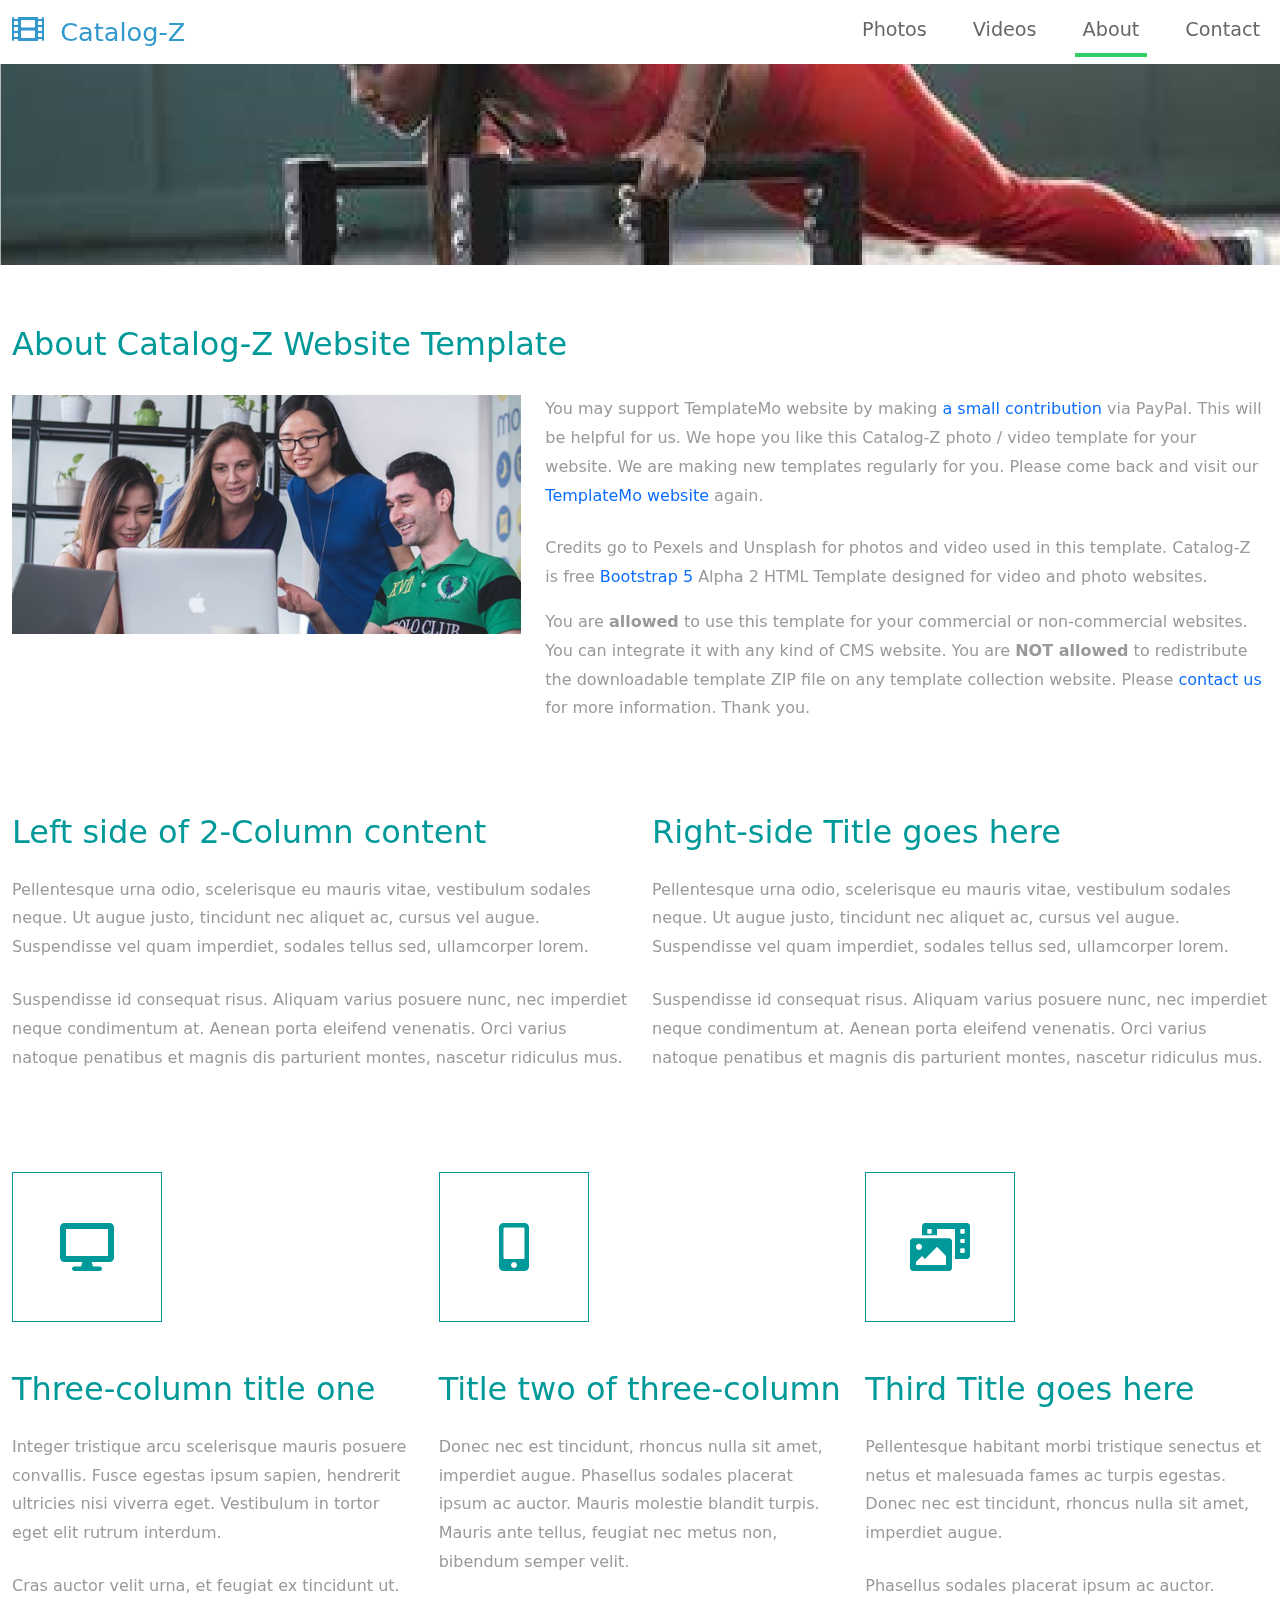
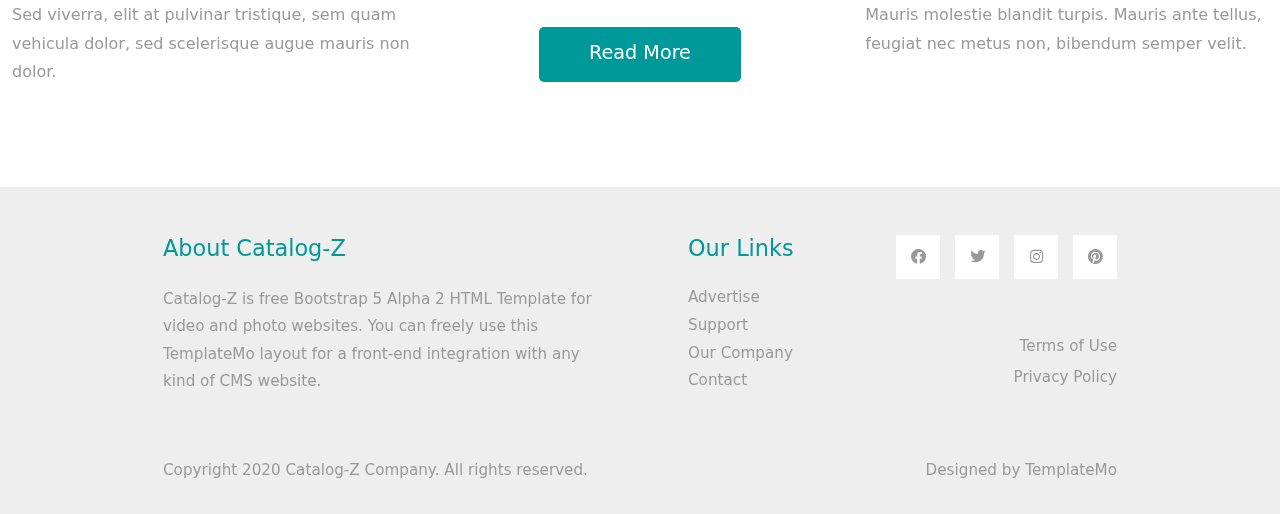
==== about.html @ 4b086f22 "V1 upload" ====
<!DOCTYPE html>
<html lang="en">
<head>
    <meta charset="UTF-8">
    <meta name="viewport" content="width=device-width, initial-scale=1.0">
    <title>Catalog-Z About page</title>
    <link rel="stylesheet" href="css/bootstrap.min.css">
    <link rel="stylesheet" href="fontawesome/css/all.min.css">
    <link rel="stylesheet" href="css/templatemo-style.css">
<!--
    
TemplateMo 556 Catalog-Z

https://templatemo.com/tm-556-catalog-z

-->
</head>
<body>
    <!-- Page Loader -->
    <div id="loader-wrapper">
        <div id="loader"></div>

        <div class="loader-section section-left"></div>
        <div class="loader-section section-right"></div>

    </div>
    <nav class="navbar navbar-expand-lg">
        <div class="container-fluid">
            <a class="navbar-brand" href="index.html">
                <i class="fas fa-film mr-2"></i>
                Catalog-Z
            </a>
            <button class="navbar-toggler" type="button" data-toggle="collapse" data-target="#navbarSupportedContent" aria-controls="navbarSupportedContent" aria-expanded="false" aria-label="Toggle navigation">
                <i class="fas fa-bars"></i>
            </button>
            <div class="collapse navbar-collapse" id="navbarSupportedContent">
            <ul class="navbar-nav ml-auto mb-2 mb-lg-0">
                <li class="nav-item">
                    <a class="nav-link nav-link-1" href="index.html">Photos</a>
                </li>
                <li class="nav-item">
                    <a class="nav-link nav-link-2" href="videos.html">Videos</a>
                </li>
                <li class="nav-item">
                    <a class="nav-link nav-link-3 active" aria-current="page" href="about.html">About</a>
                </li>
                <li class="nav-item">
                    <a class="nav-link nav-link-4" href="contact.html">Contact</a>
                </li>
            </ul>
            </div>
        </div>
    </nav>

    <div class="tm-hero d-flex justify-content-center align-items-center" data-parallax="scroll" data-image-src="img/hero.jpg"></div>

    <div class="container-fluid tm-mt-60">
        <div class="row mb-4">
            <h2 class="col-12 tm-text-primary">
                About Catalog-Z Website Template
            </h2>
        </div>
        <div class="row tm-mb-74 tm-row-1640">            
            <div class="col-lg-5 col-md-6 col-12 mb-3">
                <img src="img/about.jpg" alt="Image" class="img-fluid">
            </div>
            <div class="col-lg-7 col-md-6 col-12">
                <div class="tm-about-img-text">
                    <p class="mb-4">
                  You may support TemplateMo website by making <a href="https://paypal.me/templatemo" target="_parent" rel="sponsored">a small contribution</a> via PayPal. This will be helpful for us. We hope you like this Catalog-Z photo / video template for your website. We are making new templates regularly for you. Please come back and visit our <a rel="sponsored" href="https://templatemo.com" target="_parent">TemplateMo website</a> again. </p>
                    <p>
                        Credits go to Pexels and Unsplash for photos and video used in this template. Catalog-Z is free <a rel="sponsored" href="https://v5.getbootstrap.com/">Bootstrap 5</a> Alpha 2 HTML Template designed for video and photo websites.</p> 
                    <p>You are <b>allowed</b> to use this template for your commercial or non-commercial websites. You can integrate it with any kind of CMS website. You are <b>NOT allowed</b> to redistribute the downloadable template ZIP file on any template collection website. Please <a rel="nofollow" href="https://templatemo.com/contact" target="_parent">contact us</a> for more information. Thank you.</p>
                </div>                
            </div>
        </div>
        <div class="row tm-mb-50">
            <div class="col-md-6 col-12">
                <div class="tm-about-2-col">
                    <h2 class="tm-text-primary mb-4">
                        Left side of 2-Column content
                    </h2>
                    <p class="mb-4">
                        Pellentesque urna odio, scelerisque eu mauris vitae, vestibulum sodales neque. Ut augue justo, tincidunt nec aliquet ac, cursus vel augue. Suspendisse vel quam imperdiet, sodales tellus sed, ullamcorper lorem.
                    </p>
                    <p>
                        Suspendisse id consequat risus. Aliquam varius posuere nunc, nec imperdiet neque condimentum at. Aenean porta eleifend venenatis. Orci varius natoque penatibus et magnis dis parturient montes, nascetur ridiculus mus.
                    </p>
                </div>                
            </div> 
            <div class="col-md-6 col-12">
                <div class="tm-about-2-col">
                    <h2 class="tm-text-primary mb-4">
                        Right-side Title goes here
                    </h2>
                    <p class="mb-4">
                        Pellentesque urna odio, scelerisque eu mauris vitae, vestibulum sodales neque. Ut augue justo, tincidunt nec aliquet ac, cursus vel augue. Suspendisse vel quam imperdiet, sodales tellus sed, ullamcorper lorem.
                    </p>
                    <p>
                        Suspendisse id consequat risus. Aliquam varius posuere nunc, nec imperdiet neque condimentum at. Aenean porta eleifend venenatis. Orci varius natoque penatibus et magnis dis parturient montes, nascetur ridiculus mus.
                    </p>
                </div>                
            </div>     
        </div> <!-- row -->
        <div class="row tm-mb-50">
            <div class="col-md-4 col-12">
                <div class="tm-about-3-col">
                    <div class="tm-about-icon-container mb-5">
                        <i class="fas fa-desktop fa-3x tm-text-primary"></i>
                    </div>                
                    <h2 class="tm-text-primary mb-4">Three-column title one</h2>
                    <p class="mb-4">Integer tristique arcu scelerisque mauris posuere convallis. Fusce egestas ipsum sapien, hendrerit ultricies nisi viverra eget. Vestibulum in tortor eget elit rutrum interdum. </p>
                    <p>Cras auctor velit urna, et feugiat ex tincidunt ut. Sed viverra, elit at pulvinar tristique, sem quam vehicula dolor, sed scelerisque augue mauris non dolor.</p>
                </div>                
            </div>
            <div class="col-md-4 col-12">
                <div class="tm-about-3-col">
                    <div class="tm-about-icon-container mb-5">
                        <i class="fas fa-mobile-alt fa-3x tm-text-primary"></i>
                    </div>                
                    <h2 class="tm-text-primary mb-4">Title two of three-column</h2>
                    <p class="tm-mb-50">Donec nec est tincidunt, rhoncus nulla sit amet, imperdiet augue. Phasellus sodales placerat ipsum ac auctor. Mauris molestie blandit turpis. Mauris ante tellus, feugiat nec metus non, bibendum semper velit.</p>                
                    <div class="text-center">
                        <a href="#" class="btn btn-primary">Read More</a>
                    </div>
                </div>                
            </div>
            <div class="col-md-4 col-12">
                <div class="tm-about-3-col">
                    <div class="tm-about-icon-container mb-5">
                        <i class="fas fa-photo-video fa-3x tm-text-primary"></i>
                    </div>                
                    <h2 class="tm-text-primary mb-4">Third Title goes here</h2>
                    <p class="mb-4">Pellentesque habitant morbi tristique senectus et netus et malesuada fames ac turpis egestas. Donec nec est tincidunt, rhoncus nulla sit amet, imperdiet augue. </p>
                    <p>Phasellus sodales placerat ipsum ac auctor. Mauris molestie blandit turpis. Mauris ante tellus, feugiat nec metus non, bibendum semper velit.</p>
                </div>                
            </div>
        </div>
    </div> <!-- container-fluid, tm-container-content -->

    <footer class="tm-bg-gray pt-5 pb-3 tm-text-gray tm-footer">
        <div class="container-fluid tm-container-small">
            <div class="row">
                <div class="col-lg-6 col-md-12 col-12 px-5 mb-5">
                    <h3 class="tm-text-primary mb-4 tm-footer-title">About Catalog-Z</h3>
                    <p>Catalog-Z is free Bootstrap 5 Alpha 2 HTML Template for video and photo websites. You can freely use this TemplateMo layout for a front-end integration with any kind of CMS website.</p>
                </div>
                <div class="col-lg-3 col-md-6 col-sm-6 col-12 px-5 mb-5">
                    <h3 class="tm-text-primary mb-4 tm-footer-title">Our Links</h3>
                    <ul class="tm-footer-links pl-0">
                        <li><a href="#">Advertise</a></li>
                        <li><a href="#">Support</a></li>
                        <li><a href="#">Our Company</a></li>
                        <li><a href="#">Contact</a></li>
                    </ul>
                </div>
                <div class="col-lg-3 col-md-6 col-sm-6 col-12 px-5 mb-5">
                    <ul class="tm-social-links d-flex justify-content-end pl-0 mb-5">
                        <li class="mb-2"><a href="https://facebook.com"><i class="fab fa-facebook"></i></a></li>
                        <li class="mb-2"><a href="https://twitter.com"><i class="fab fa-twitter"></i></a></li>
                        <li class="mb-2"><a href="https://instagram.com"><i class="fab fa-instagram"></i></a></li>
                        <li class="mb-2"><a href="https://pinterest.com"><i class="fab fa-pinterest"></i></a></li>
                    </ul>
                    <a href="#" class="tm-text-gray text-right d-block mb-2">Terms of Use</a>
                    <a href="#" class="tm-text-gray text-right d-block">Privacy Policy</a>
                </div>
            </div>
            <div class="row">
                <div class="col-lg-8 col-md-7 col-12 px-5 mb-3">
                    Copyright 2020 Catalog-Z Company. All rights reserved.
                </div>
                <div class="col-lg-4 col-md-5 col-12 px-5 text-right">
                    Designed by <a href="https://templatemo.com" class="tm-text-gray" rel="sponsored" target="_parent">TemplateMo</a>
                </div>
            </div>
        </div>
    </footer>
    
    <script src="js/plugins.js"></script>
    <script>
        $(window).on("load", function() {
            $('body').addClass('loaded');
        });
    </script>
</body>
</html>
---- css/templatemo-style.css ----
/*
    
TemplateMo 556 Catalog-Z

https://templatemo.com/tm-556-catalog-z

*/

#loader-wrapper {
    position: fixed;
    top: 0;
    left: 0;
    width: 100%;
    height: 100%;
    z-index: 1001;
}
#loader {
    display: block;
    position: relative;
    left: 50%;
    top: 50%;
    width: 150px;
    height: 150px;
    margin: -75px 0 0 -75px;
    border-radius: 50%;
    border: 3px solid transparent;
    border-top-color: #3498db;

    -webkit-animation: spin 2s linear infinite; /* Chrome, Opera 15+, Safari 5+ */
    animation: spin 2s linear infinite; /* Chrome, Firefox 16+, IE 10+, Opera */

    z-index: 1002;
}

    #loader:before {
        content: "";
        position: absolute;
        top: 5px;
        left: 5px;
        right: 5px;
        bottom: 5px;
        border-radius: 50%;
        border: 3px solid transparent;
        border-top-color: #e74c3c;

        -webkit-animation: spin 3s linear infinite; /* Chrome, Opera 15+, Safari 5+ */
        animation: spin 3s linear infinite; /* Chrome, Firefox 16+, IE 10+, Opera */
    }

    #loader:after {
        content: "";
        position: absolute;
        top: 15px;
        left: 15px;
        right: 15px;
        bottom: 15px;
        border-radius: 50%;
        border: 3px solid transparent;
        border-top-color: #f9c922;

        -webkit-animation: spin 1.5s linear infinite; /* Chrome, Opera 15+, Safari 5+ */
          animation: spin 1.5s linear infinite; /* Chrome, Firefox 16+, IE 10+, Opera */
    }

    @-webkit-keyframes spin {
        0%   { 
            -webkit-transform: rotate(0deg);  /* Chrome, Opera 15+, Safari 3.1+ */
            -ms-transform: rotate(0deg);  /* IE 9 */
            transform: rotate(0deg);  /* Firefox 16+, IE 10+, Opera */
        }
        100% {
            -webkit-transform: rotate(360deg);  /* Chrome, Opera 15+, Safari 3.1+ */
            -ms-transform: rotate(360deg);  /* IE 9 */
            transform: rotate(360deg);  /* Firefox 16+, IE 10+, Opera */
        }
    }
    @keyframes spin {
        0%   { 
            -webkit-transform: rotate(0deg);  /* Chrome, Opera 15+, Safari 3.1+ */
            -ms-transform: rotate(0deg);  /* IE 9 */
            transform: rotate(0deg);  /* Firefox 16+, IE 10+, Opera */
        }
        100% {
            -webkit-transform: rotate(360deg);  /* Chrome, Opera 15+, Safari 3.1+ */
            -ms-transform: rotate(360deg);  /* IE 9 */
            transform: rotate(360deg);  /* Firefox 16+, IE 10+, Opera */
        }
    }

    #loader-wrapper .loader-section {
        position: fixed;
        top: 0;
        width: 51%;
        height: 100%;
        background: #222222;
        z-index: 1001;
        -webkit-transform: translateX(0);  /* Chrome, Opera 15+, Safari 3.1+ */
        -ms-transform: translateX(0);  /* IE 9 */
        transform: translateX(0);  /* Firefox 16+, IE 10+, Opera */
    }

    #loader-wrapper .loader-section.section-left {
        left: 0;
    }

    #loader-wrapper .loader-section.section-right {
        right: 0;
    }

    /* Loaded */
    .loaded #loader-wrapper .loader-section.section-left {
        -webkit-transform: translateX(-100%);  /* Chrome, Opera 15+, Safari 3.1+ */
            -ms-transform: translateX(-100%);  /* IE 9 */
                transform: translateX(-100%);  /* Firefox 16+, IE 10+, Opera */

        -webkit-transition: all 0.7s 0.3s cubic-bezier(0.645, 0.045, 0.355, 1.000);  
                transition: all 0.7s 0.3s cubic-bezier(0.645, 0.045, 0.355, 1.000);
    }

    .loaded #loader-wrapper .loader-section.section-right {
        -webkit-transform: translateX(100%);  /* Chrome, Opera 15+, Safari 3.1+ */
            -ms-transform: translateX(100%);  /* IE 9 */
                transform: translateX(100%);  /* Firefox 16+, IE 10+, Opera */

-webkit-transition: all 0.7s 0.3s cubic-bezier(0.645, 0.045, 0.355, 1.000);  
        transition: all 0.7s 0.3s cubic-bezier(0.645, 0.045, 0.355, 1.000);
    }
    
    .loaded #loader {
        opacity: 0;
        -webkit-transition: all 0.3s ease-out;  
                transition: all 0.3s ease-out;
    }
    .loaded #loader-wrapper {
        visibility: hidden;

        -webkit-transform: translateY(-100%);  /* Chrome, Opera 15+, Safari 3.1+ */
            -ms-transform: translateY(-100%);  /* IE 9 */
                transform: translateY(-100%);  /* Firefox 16+, IE 10+, Opera */

        -webkit-transition: all 0.3s 1s ease-out;  
                transition: all 0.3s 1s ease-out;
    }

p { line-height: 1.8; }

a { 
    text-decoration: none;
    transition: all 0.3s ease; 
}
a:hover { color:#009999; }
.container-fluid { max-width: 1770px; }
.tm-container-small { max-width: 1050px; }
.btn { border-radius: 0; }
.btn-primary {
    background-color: #009999;
    border: 0;
    border-radius: 5px;
    padding: 12px 50px 14px;
    font-size: 1.2rem;
}

.btn-primary:hover,
.btn-primary:focus {
    background-color:#086969;
}

.btn-primary.disabled, 
.btn-primary:disabled {
    background-color: #009999;
    pointer-events: all;
    cursor: not-allowed;
}

.form-control {
	padding: 10px 20px;
	width: 100%;
	height: auto;
}

.form-group { margin-bottom: 25px; }
.tm-btn-big { padding: 12px 90px 14px; }

.navbar-toggler:focus { box-shadow: none; }
.navbar-brand {
    color: #3399CC;
    font-size: 1.6rem;
}

.navbar-brand i { font-size: 2rem; }

.tm-hero {
    min-height: 200px;
    background: transparent;
}

.tm-mt-60 { margin-top: 60px; }
.tm-mb-50 { margin-bottom: 50px; }
.tm-mb-74 { margin-bottom: 74px; }
.tm-mb-90 { margin-bottom: 90px; }
.tm-text-primary { color: #009999; }
.tm-text-secondary { color: #CC6699; }
a.tm-text-primary:hover { color:#666666; }
.tm-bg-gray { background-color: #EEEEEE; }
.tm-input-paging {
    width: 40px;
    border-radius: 0;
    border: 1px solid #CCCCCC;
    background: #f4f4f4;
    text-align: center;
}

.nav-item { margin-right: 30px; }
.nav-item:last-child { margin-right: 0; }

.nav-link {
    color: #666666;
    border-bottom: 4px solid transparent;
    font-size: 1.2rem;
}

.nav-link-1.active,
.nav-link-1:hover {
    border-color: #33CCFF;
}

.nav-link-2.active,
.nav-link-2:hover {
    border-color: #FF6666;
}

.nav-link-3.active,
.nav-link-3:hover {
    border-color: #33CC66;
}

.nav-link-4.active,
.nav-link-4:hover {
    border-color: #CC66CC;
}

.tm-search-input {
    width: 360px;
    border-radius: 0;
    padding: 12px 15px;
    color: #009999;
    border: none;
}

.tm-search-input:focus {
    border-color: #009999;
    box-shadow: 0 0 0 0.25rem rgb(0 153 153 / 0.25);
}

.tm-search-input::placeholder { /* Chrome, Firefox, Opera, Safari 10.1+ */
    color: #009999;
    opacity: 1; /* Firefox */
}
  
.tm-search-input::-ms-input-placeholder { /* Microsoft Edge */
    color: #009999;
}

.tm-search-btn {
    color: white;
    background-color: #009999;
    border: none;
    width: 100px;
    height: 50px;
    margin-left: -1px;
}

p, .tm-text-gray { color: #999; }
.tm-text-gray-light { color: #CCC; }
.tm-text-gray-dark { color: #666; }

.tm-video-item {
    position: relative;
    overflow: hidden;
    text-align: center;
    cursor: pointer;
}

.tm-video-item img {
    position: relative;
    display: block;
    min-height: 100%;
    max-width: 100%;
    opacity: 0.8;
}

.tm-video-item figcaption {
    padding: 2em;
    color: #fff;
    text-transform: uppercase;
    font-size: 1.25em;
    -webkit-backface-visibility: hidden;
	backface-visibility: hidden;
}

.tm-video-item figcaption::before,
.tm-video-item figcaption::after {
    pointer-events: none;
}

.tm-video-item figcaption,
.tm-video-item figcaption > a {
    position: absolute;
    top: 0;
    left: 0;
    width: 100%;
    height: 100%;
}

.tm-video-item figcaption > a {
	z-index: 1000;
	text-indent: 200%;
	white-space: nowrap;
	font-size: 0;
	opacity: 0;
}

.tm-video-item h2 {
    word-spacing: -0.15em;
    font-weight: 300;
}

.tm-video-item h2,
.tm-video-item p {
    margin: 0;
}

.tm-video-item p {
    letter-spacing: 1px;
    font-size: 68.5%;
}

.tm-gallery div.d-block { animation: show .5s ease; }

@keyframes show {
    0% {
    	opacity: 0;
    	transform: scale(0.9);
    }
    100% {
    	opacity: 1;
    	transform: scale(1);
    }
}

.tm-paging-link {
    display: flex;
    justify-content: center;
    align-items: center;
    width: 60px;
    height: 60px;
    font-size: 1.1rem;
    color: #999;
    background-color: #EEEEEE;
    margin: 10px;
    border-radius: 5px;
    text-decoration: none;
    transition: all 0.3s ease;
}

.tm-paging-link:hover,
.tm-paging-link.active {
    background-color: #009999;
    color: #fff; 
}

/*---------------*/
/***** Ming *****/
/*---------------*/

figure.effect-ming {
	background: #030c17;
}

figure.effect-ming img {
	opacity: 0.9;
	-webkit-transition: opacity 0.35s;
	transition: opacity 0.35s;
}

figure.effect-ming figcaption::before {
	position: absolute;
	top: 30px;
	right: 30px;
	bottom: 30px;
	left: 30px;
	border: 2px solid #fff;
	box-shadow: 0 0 0 30px rgba(255,255,255,0.2);
	content: '';
	opacity: 0;
	-webkit-transition: opacity 0.35s, -webkit-transform 0.35s;
	transition: opacity 0.35s, transform 0.35s;
	-webkit-transform: scale3d(1.4,1.4,1);
	transform: scale3d(1.4,1.4,1);
}

figure.effect-ming h2 {
    font-size: 1.3em;
	opacity: 0;
	-webkit-transition: opacity 0.35s, -webkit-transform 0.35s;
	transition: opacity 0.35s, transform 0.35s;
	-webkit-transform: scale(1.5);
	transform: scale(1.5);
}

figure.effect-ming:hover figcaption::before,
figure.effect-ming:hover h2 {
	opacity: 1;
	-webkit-transform: scale3d(1,1,1);
	transform: scale3d(1,1,1);
}

figure.effect-ming:hover figcaption { background-color: rgba(58,52,42,0); }
figure.effect-ming:hover img { opacity: 0.4; }

.tm-footer-links li {
    list-style: none;
    margin-bottom: 5px;    
}

.tm-footer-links li a { color: #999999; }
.tm-footer-links li a:hover { color: #009999; }

.tm-social-links li {
    list-style: none;
    margin-right: 15px;
}

.tm-social-links li:last-child { margin-right: 0; }

.tm-social-links li a  {
    color: #999999;
    width: 44px;
    height: 44px;
    display: flex;
    background-color: #fff;
    align-items: center;
    justify-content: center;
}

.tm-social-links li a:hover {
    color: #fff;
    background-color: #009999;
}

.tm-footer { font-size: 0.95rem; }
.tm-footer-title { font-size: 1.4rem; }

/* Videos */
#tm-video-container {
    max-height: 400px;
    overflow: hidden;
    background-color: #333;
    margin-bottom: 90px;
    position: relative;
}

#tm-video {
    display: block;
    width: 100%;
    height: auto;
}

#tm-video-control-button {
    position: absolute;
    bottom: 20px;
    right: 20px;
    z-index: 1000;
    color: #e1e1e1;
}

.tm-video-details {
    height: 100%;
    padding: 40px;
}

/* About */
.tm-row-1640 { max-width: 1640px; }
.tm-about-2-col { max-width: 716px; }
.tm-about-3-col { max-width: 540px; }

.tm-about-2-col,
.tm-about-3-col {
    margin-bottom: 50px;
}

.tm-about-icon-container {
    width: 150px;
    height: 150px;
    border: 1px solid #009999;
    display: flex;
    align-items: center;
    justify-content: center;
}

.tm-about-img-text { max-width: 940px; }

/* Contact */
select.form-control { border-radius: 0; }
select.form-control option { height: 30px; }

select:not([multiple]) {
    -webkit-appearance: none;
    -moz-appearance: none;
    background-position: right 15px center;
    background-repeat: no-repeat;
    background-image: url(../img/select-arrow.png);
    padding: 14px 20px;
    padding-right: 20px;
    color: #666;
}

.mapouter{
    position:relative;
    height:480px;
    width:100%;
    max-width: 480px;
}

.gmap-canvas {
    overflow:hidden;
    background:none!important;
    height:480px;
    width:100%;
}

.tm-contact-form { max-width: 420px; }
.tm-address-col { max-width: 520px; }
.tm-contacts { padding-left: 0; }

.tm-contacts li {
    list-style: none;
    margin-bottom: 20px;
}

.tm-contacts li a i { width: 30px; }
.tm-social { display: flex; }

.tm-social li {
    list-style: none;
    margin-bottom: 20px;
    margin-right: 15px;
}

.tm-social li a i {
    width: 40px;
    height: 40px;
    color: #666666;
    background-color: #EEEEEE;
    display: flex;
    align-items: center;
    justify-content: center;
    transition: all 0.3s ease;
}

.tm-social li a:hover i {
    color: #fff;
    background-color: #009999;
}

.form-control,
input:-internal-autofill-selected,
select:not([multiple]) {
    color: #009999 !important;
}

.form-control::placeholder { /* Chrome, Firefox, Opera, Safari 10.1+ */
    color:  #009999;
    opacity: 1; /* Firefox */
}

@media (max-width: 991px) {
    .navbar-collapse {
        position: fixed;
        top: 50px;
        right: 0px;
        background: white;
        width: 150px;
        padding: 15px;
    }

    .tm-container-content { max-width: 870px; }
    .tm-contact-form, .tm-address-col, .mapouter { max-width: 100%; }
    .tm-people-row { max-width: 900px; }
}

@media (max-width: 767px) {
    .tm-paging-col { flex-direction: column; }
    .tm-paging { flex-wrap: wrap; }
    .tm-about-img-text { max-width: 640px; }
    .tm-about-2-col, .tm-about-3-col { margin-bottom: 50px; }
}

@media (max-width: 575px) {
    .tm-container-content { max-width: 420px; }

    .tm-search-form {
        padding-left: 15px;
        padding-right: 15px;
        width: 100%;
        justify-content: center;
    }

    .tm-search-input {
        width: 100%;
        max-width: 360px;
    }

    .tm-people-row { max-width: 420px; }
}

@media (max-width: 400px) {
    .tm-btn-big { padding: 12px 50px 14px; }
}

@media (max-width: 334px) {
    .tm-social-links {
        flex-wrap: wrap;
        justify-content: start !important;
    }

    .tm-social-links li { margin-right: 3px; }
}
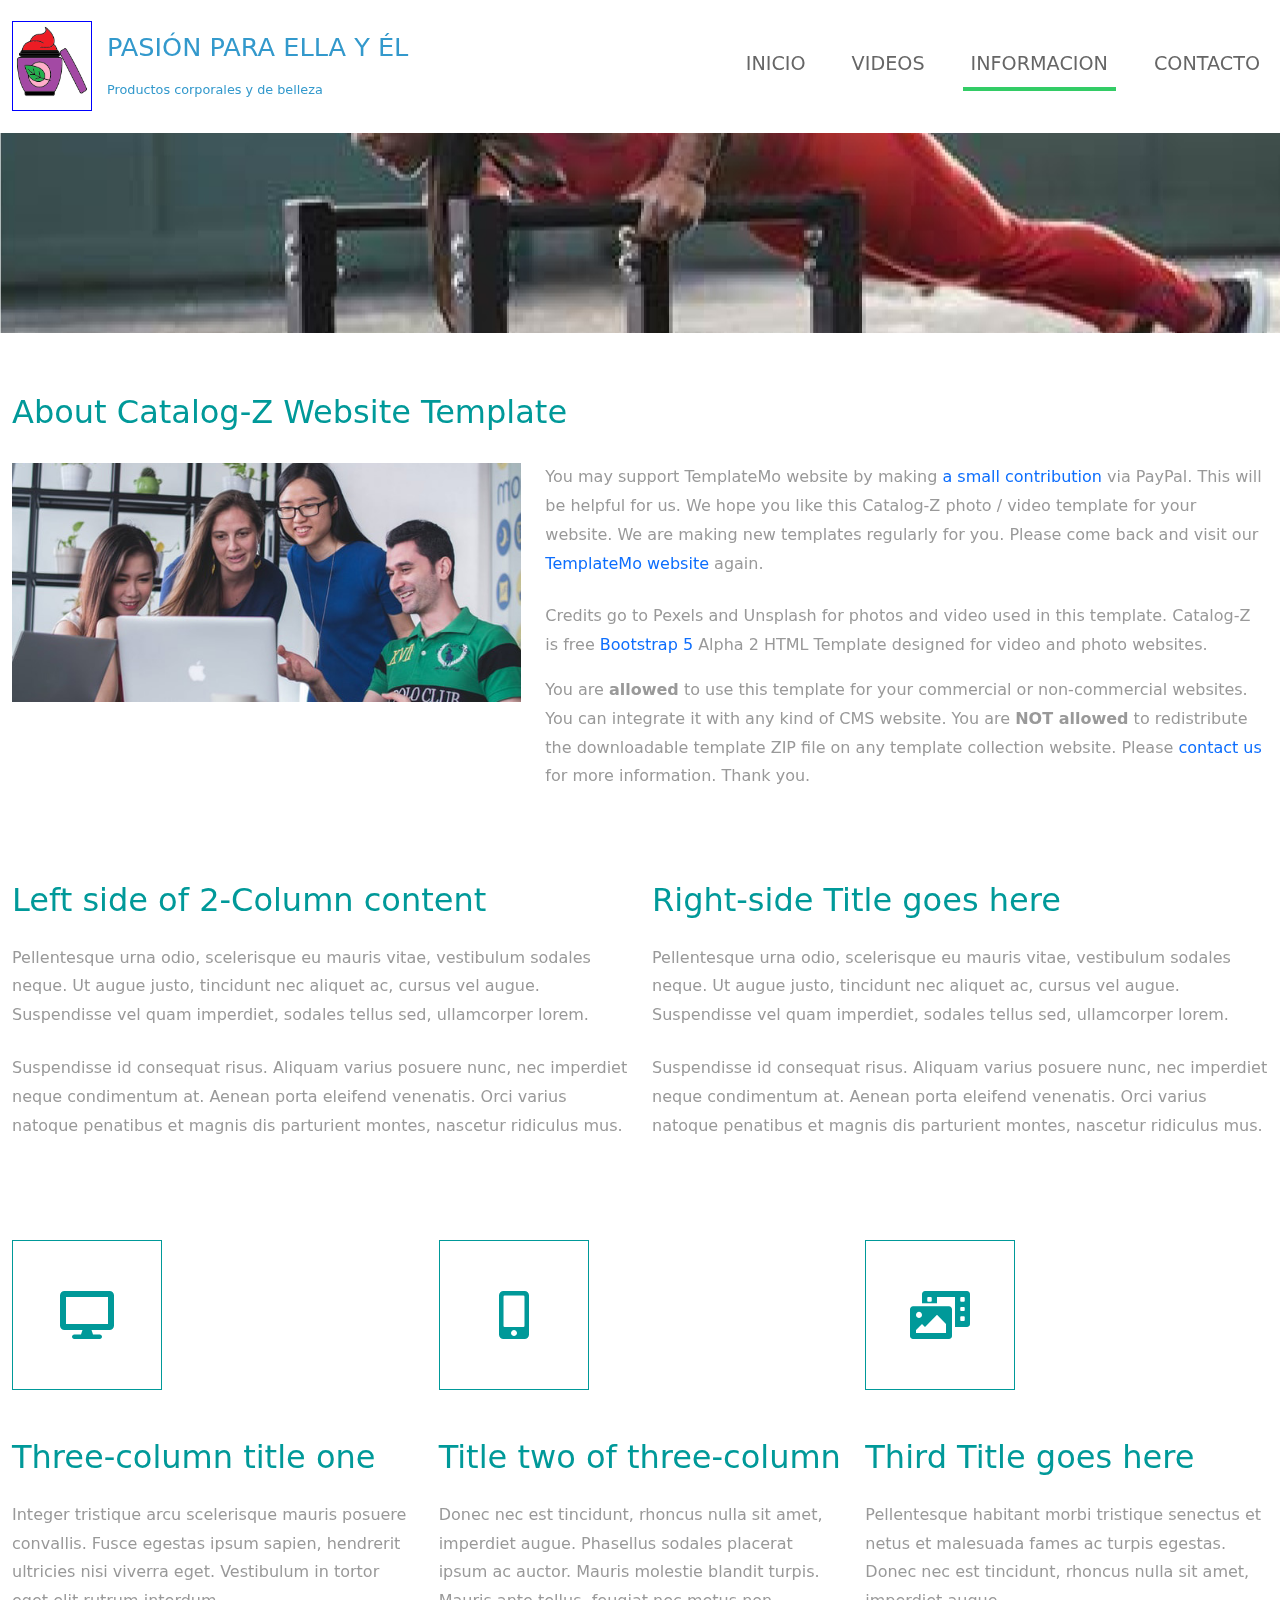
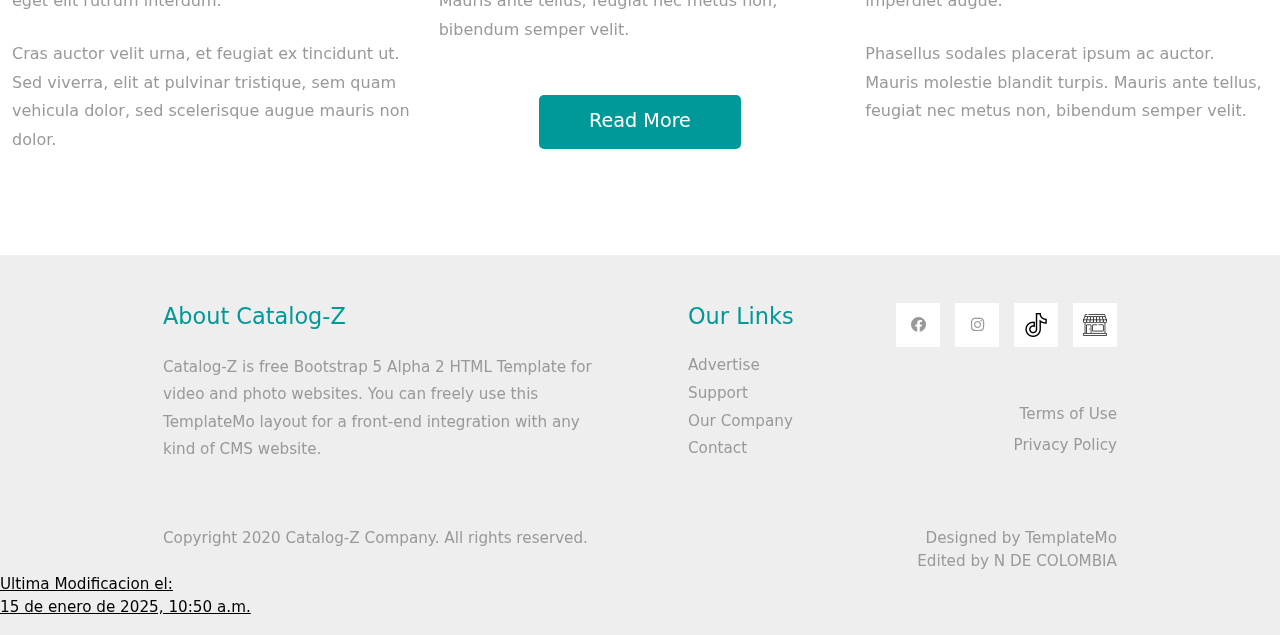
==== commit 565b0c14: "Add files via upload" ====
--- a/about.html
+++ b/about.html
@@ -3,10 +3,11 @@
 <head>
     <meta charset="UTF-8">
     <meta name="viewport" content="width=device-width, initial-scale=1.0">
-    <title>Catalog-Z About page</title>
+    <title>PASIÓN PARA ELLA Y EL</title>
     <link rel="stylesheet" href="css/bootstrap.min.css">
     <link rel="stylesheet" href="fontawesome/css/all.min.css">
     <link rel="stylesheet" href="css/templatemo-style.css">
+    <link rel="icon" type="ico" href="img/yellowicoN.ico">
 <!--
     
 TemplateMo 556 Catalog-Z
@@ -26,28 +27,29 @@
     </div>
     <nav class="navbar navbar-expand-lg">
         <div class="container-fluid">
+            <img src="img/crema.png" id="QRE">
             <a class="navbar-brand" href="index.html">
-                <i class="fas fa-film mr-2"></i>
-                Catalog-Z
+                PASIÓN PARA ELLA Y ÉL<br>
+                                    <span class="descr">Productos corporales y de belleza</span>
             </a>
             <button class="navbar-toggler" type="button" data-toggle="collapse" data-target="#navbarSupportedContent" aria-controls="navbarSupportedContent" aria-expanded="false" aria-label="Toggle navigation">
                 <i class="fas fa-bars"></i>
             </button>
             <div class="collapse navbar-collapse" id="navbarSupportedContent">
-            <ul class="navbar-nav ml-auto mb-2 mb-lg-0">
-                <li class="nav-item">
-                    <a class="nav-link nav-link-1" href="index.html">Photos</a>
-                </li>
-                <li class="nav-item">
-                    <a class="nav-link nav-link-2" href="videos.html">Videos</a>
-                </li>
-                <li class="nav-item">
-                    <a class="nav-link nav-link-3 active" aria-current="page" href="about.html">About</a>
-                </li>
-                <li class="nav-item">
-                    <a class="nav-link nav-link-4" href="contact.html">Contact</a>
-                </li>
-            </ul>
+                <ul class="navbar-nav ml-auto mb-2 mb-lg-0">
+                    <li class="nav-item">
+                        <a class="nav-link nav-link-1" href="index.html">INICIO</a>
+                    </li>
+                    <li class="nav-item">
+                        <a class="nav-link nav-link-2" href="videos.html">VIDEOS</a>
+                    </li>
+                    <li class="nav-item">
+                        <a class="nav-link nav-link-3 active" href="https://www.blogger.com/about/?hl=es" target="_blank">INFORMACION</a>
+                    </li>
+                    <li class="nav-item">
+                        <a class="nav-link nav-link-4" aria-current="page" href="contact.html">CONTACTO</a>
+                    </li>
+                </ul>
             </div>
         </div>
     </nav>
@@ -156,10 +158,10 @@
                 </div>
                 <div class="col-lg-3 col-md-6 col-sm-6 col-12 px-5 mb-5">
                     <ul class="tm-social-links d-flex justify-content-end pl-0 mb-5">
-                        <li class="mb-2"><a href="https://facebook.com"><i class="fab fa-facebook"></i></a></li>
-                        <li class="mb-2"><a href="https://twitter.com"><i class="fab fa-twitter"></i></a></li>
-                        <li class="mb-2"><a href="https://instagram.com"><i class="fab fa-instagram"></i></a></li>
-                        <li class="mb-2"><a href="https://pinterest.com"><i class="fab fa-pinterest"></i></a></li>
+                        <li class="mb-2"><a href="https://www.facebook.com/profile.php?id=61564821212499" target="_blank" title="Facebook"><i class="fab fa-facebook"></i></a></li>
+                        <li class="mb-2"><a href="https://www.instagram.com/pasionellayel?utm_source=ig_web_button_share_sheet&igsh=ZDNlZDc0MzIxNw==" target="_blank" title="Instagram"><i class="fab fa-instagram"></i></a></li>
+                        <li class="iconr"><a href="https://www.tiktok.com/@pasionparaellayel?is_from_webapp=1&sender_device=pc" target="_blank"><img src="img/001-tik-tok.png" class="iconr" divIcons made by a href=httpswww.freepik.com title=FreepikFreepika from a href=httpswww.flaticon.com title=Flaticonwww.flaticon.comadiv></a></li>
+                        <li class="iconr"><a href="https://neamstrong.github.io/Allium_Ampeloprasum_var._Porrum-NofC/" target="_blank"><img src="img/002-store.png" class="iconr" divIcons made by a href=httpswww.freepik.com title=FreepikFreepika from a href=httpswww.flaticon.com title=Flaticonwww.flaticon.comadiv></a></li>
                     </ul>
                     <a href="#" class="tm-text-gray text-right d-block mb-2">Terms of Use</a>
                     <a href="#" class="tm-text-gray text-right d-block">Privacy Policy</a>
@@ -170,10 +172,13 @@
                     Copyright 2020 Catalog-Z Company. All rights reserved.
                 </div>
                 <div class="col-lg-4 col-md-5 col-12 px-5 text-right">
-                    Designed by <a href="https://templatemo.com" class="tm-text-gray" rel="sponsored" target="_parent">TemplateMo</a>
+                    Designed by <a href="https://templatemo.com" class="tm-text-gray" rel="sponsored" target="_parent">TemplateMo</a><br>
+                    Edited by <a href="https://linktr.ee/neastronaut" target="_blank" class="tm-text-gray" rel="sponsored" target="_parent">N DE COLOMBIA</a>
                 </div>
             </div>
         </div>
+        <span id="credito">Ultima Modificacion el:<br>
+            15 de enero de 2025, 10:50 a.m.</span>
     </footer>
     
     <script src="js/plugins.js"></script>
--- a/css/templatemo-style.css
+++ b/css/templatemo-style.css
@@ -13,6 +13,23 @@
     width: 100%;
     height: 100%;
     z-index: 1001;
+}
+
+#QRE{
+width: 80px;
+height: 90px;
+border: 1px solid blue;
+
+}
+#QRR{
+    width: 14em;
+    height: 14em;
+}
+.descr{
+    font-size: 0.5em;
+}
+.navbar-brand{
+    margin: 15px;
 }
 #loader {
     display: block;
@@ -60,6 +77,10 @@
 
         -webkit-animation: spin 1.5s linear infinite; /* Chrome, Opera 15+, Safari 5+ */
           animation: spin 1.5s linear infinite; /* Chrome, Firefox 16+, IE 10+, Opera */
+    }
+     span#credito{
+        color: black;
+        text-decoration: underline;
     }
 
     @-webkit-keyframes spin {
